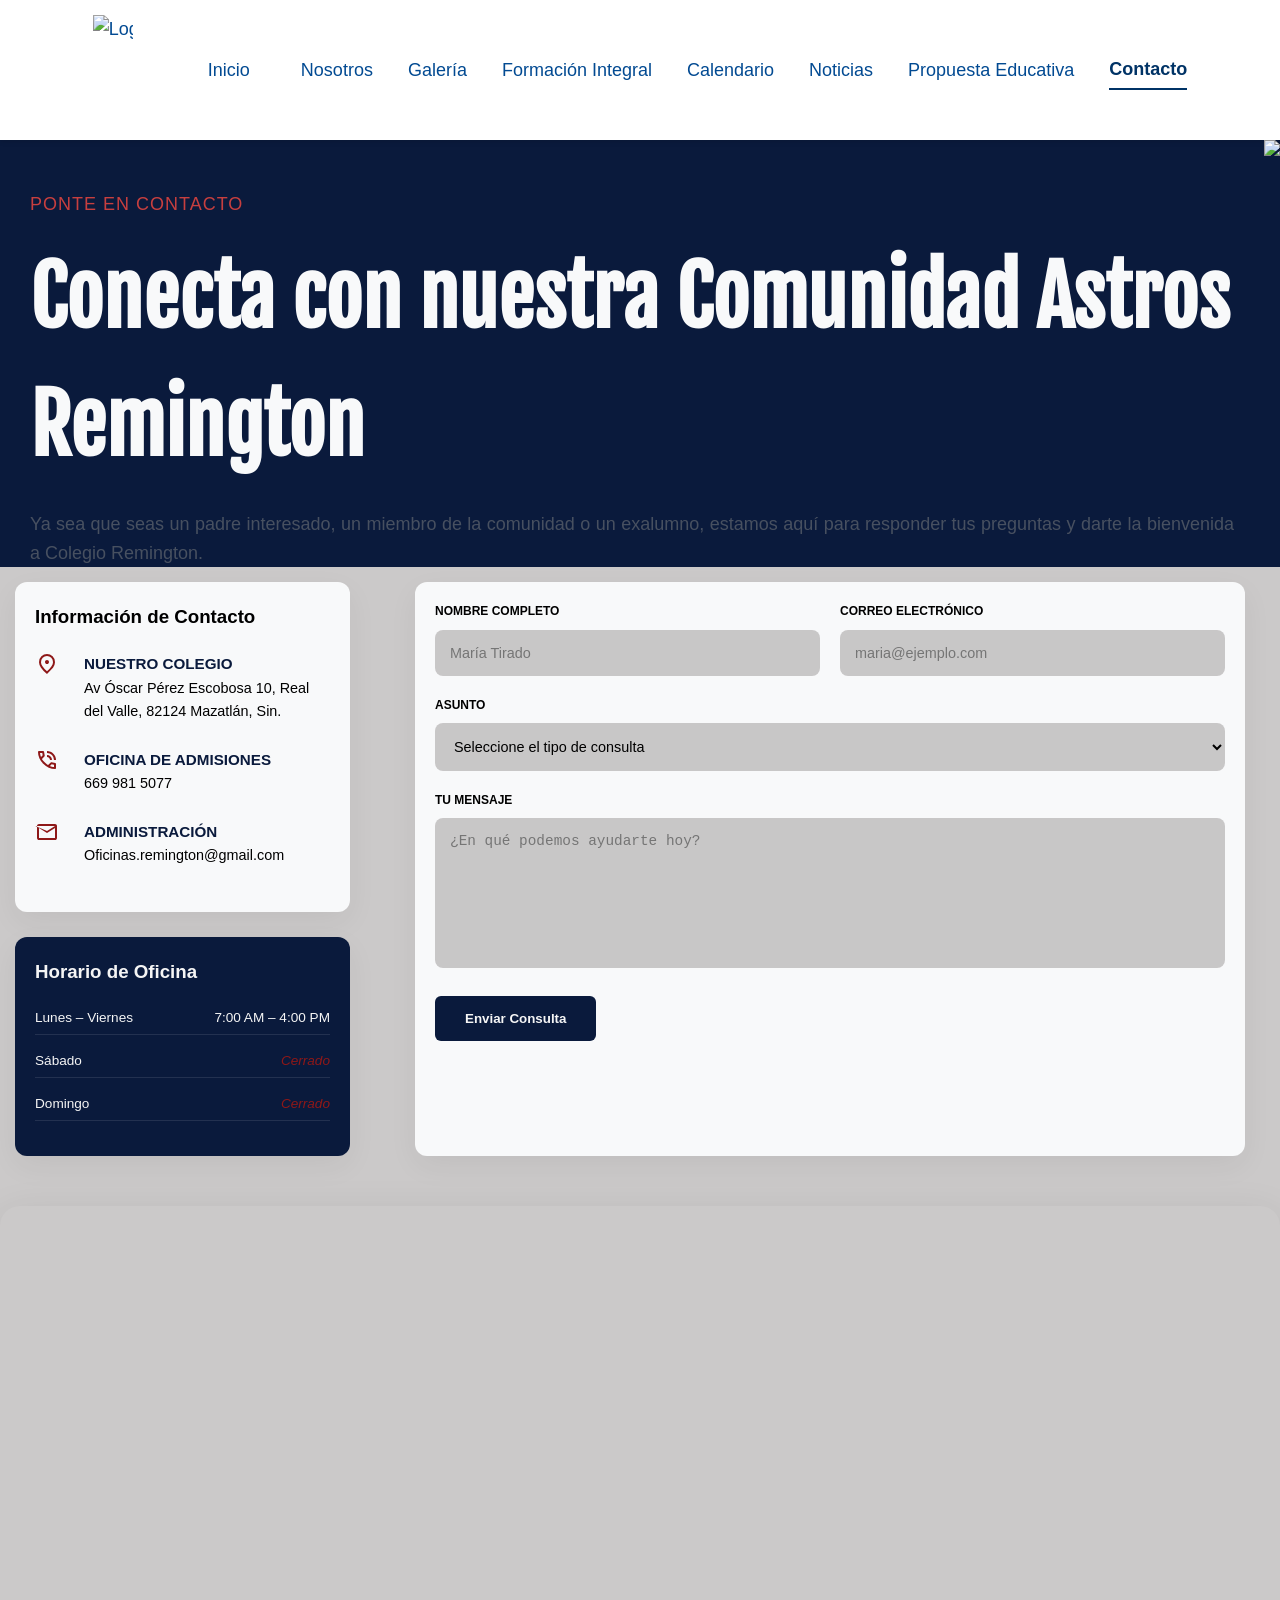
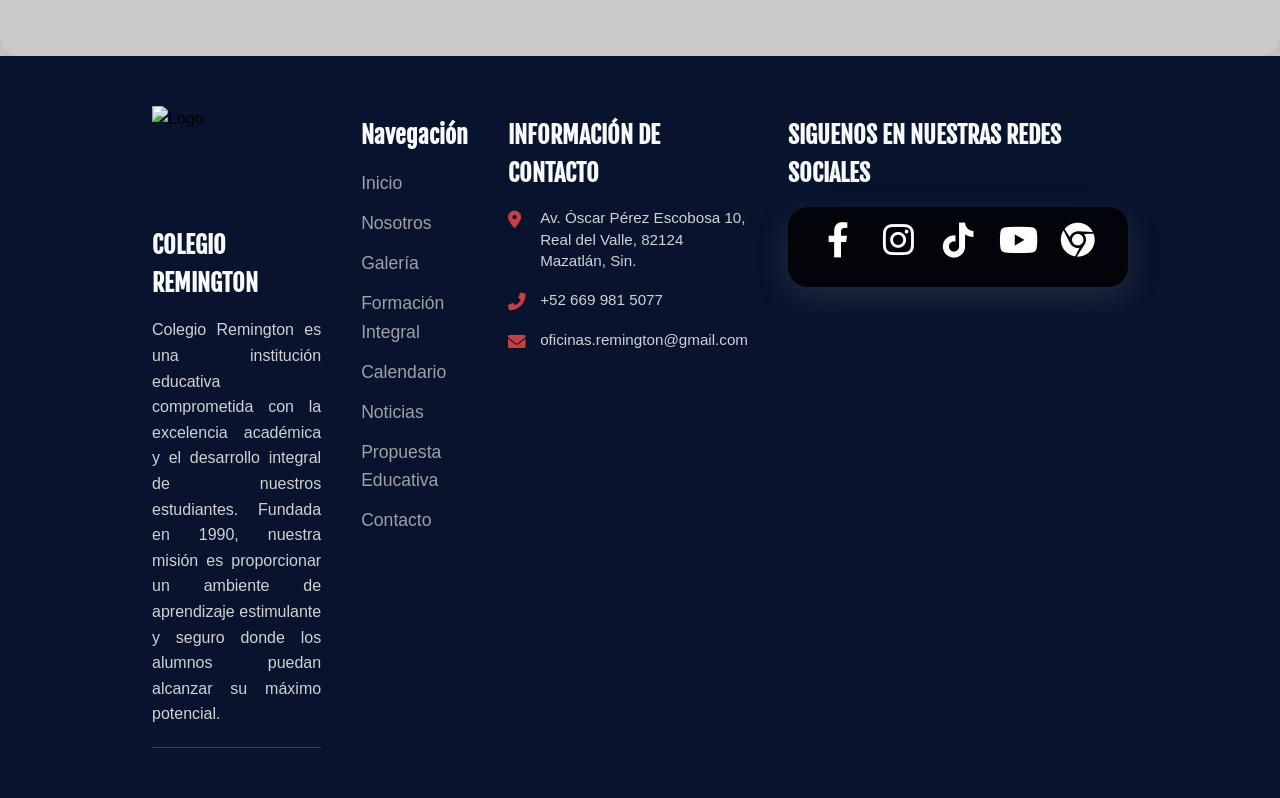
==== Templates/Contacto.html @ 38dfdec6 "Pagina Nueva Pagina Nueva" ====
<!DOCTYPE html>
<html lang="es">
<head>
    <meta charset="UTF-8">
    <meta name="viewport" content="width=device-width, initial-scale=1.0">
    <title> Colegio Remington | Contacto </title>
    <link rel="stylesheet" href="../Styles/Header.css">
    <link rel="icon" href="../Imagenes/Faviconn.png">
    <link rel="stylesheet" href="https://cdnjs.cloudflare.com/ajax/libs/font-awesome/6.0.0-beta3/css/all.min.css">
    <link rel="stylesheet" href="../Styles/Contacto.css">
    <link rel="stylesheet" href="../Styles/Footer.css">
    <link rel="preconnect" href="https://fonts.googleapis.com">
    <link rel="preconnect" href="https://fonts.gstatic.com" crossorigin>
    <link href="https://fonts.googleapis.com/css2?family=Fjalla+One&display=swap" rel="stylesheet">
</head>
<body>
    
<header>

    <nav class="Espacios">
      <a href="index.html"><img src= "../Imagenes/LOGO.png" alt="Logo">
      <a href="index.html" > Inicio </a>
      <a href="Nosotros.html">Nosotros</a>
      <a href="Galeria.html">Galería</a>
      <a href="FormacionIntegral.html">Formación Integral</a>
      <a href="Calendario.html">Calendario</a>
      <a href="Noticias.html">Noticias</a>
      <a href="PropuestaEducativa.html">Propuesta Educativa</a>
      <a href="Contacto.html" class="active">Contacto</a>
    </nav>

</header>

<main>
    <div class="Primera">
        <div class="Luffy">
        <p class="sub">PONTE EN CONTACTO</p>
        <h1>Conecta con nuestra Comunidad Astros Remington</h1>
        <p class="Des">
            Ya sea que seas un padre interesado, un miembro de la comunidad o un exalumno, 
            estamos aquí para responder tus preguntas y darte la bienvenida a Colegio Remington.
        </p>
        </div>
        <img src="../Imagenes/Contacto.png">
    </div>

    <div class="Zoro">
        <aside class="info-column">
            <div class="card contact-info">
                <h3>Información de Contacto</h3>
                <div class="item">
                    <span class="icon"><svg xmlns="http://www.w3.org/2000/svg" height="24px" viewBox="0 -960 960 960" width="24px" fill="#8e1818"><path d="M536.5-503.5Q560-527 560-560t-23.5-56.5Q513-640 480-640t-56.5 23.5Q400-593 400-560t23.5 56.5Q447-480 480-480t56.5-23.5ZM480-186q122-112 181-203.5T720-552q0-109-69.5-178.5T480-800q-101 0-170.5 69.5T240-552q0 71 59 162.5T480-186Zm0 106Q319-217 239.5-334.5T160-552q0-150 96.5-239T480-880q127 0 223.5 89T800-552q0 100-79.5 217.5T48₀-8₀Zm₀₋₄₈₀Z"/></svg></span>
                    <p><strong>NUESTRO COLEGIO</strong><br>Av Óscar Pérez Escobosa 10, Real del Valle, 82124 Mazatlán, Sin.</p>
                </div>
                <div class="item">
                    <span class="icon"><svg xmlns="http://www.w3.org/2000/svg" height="24px" viewBox="0 -960 960 960" width="24px" fill="#8e1818"><path d="M760-480q0-117-81.5-198.5T480-760v-80q75 0 140.5 28.5t114 77q48.5 48.5 77 114T840-480h-80Zm-160 0q0-50-35-85t-85-35v-80q83 0 141.5 58.5T680-480h-80Zm198 360q-125 0-247-54.5T329-329Q229-429 174.5-551T120-798q0-18 12-30t30-12h162q14 0 25 9.5t13 22.5l26 140q2 16-1 27t-11 19l-97 98q20 37 47.5 71.5T387-386q31 31 65 57.5t72 48.5l94-94q9-9 23.5-13.5T670-390l138 28q14 4 23 14.5t9 23.5v162q0 18-12 30t-30 12ZM241-600l66-66-17-94h-89q5 41 14 81t26 79Zm358 358q39 17 79.5 27t81.5 13v-88l-94-19-67 67ZM241-600Zm358 358Z"/></svg></span>
                    <p><strong>OFICINA DE ADMISIONES</strong><br>669 981 5077</p>
                </div>
                <div class="item">
                    <span class="icon"><svg xmlns="http://www.w3.org/2000/svg" height="24px" viewBox="0 -960 960 960" width="24px" fill="#8e1818"><path d="M160-160q-33 0-56.5-23.5T80-240v-480q0-33 23.5-56.5T160-800h640q33 0 56.5 23.5T880-720v480q0 33-23.5 56.5T800-160H160Zm320-280L160-640v400h640v-400L480-440Zm0-80 320-200H16<PASSWORD>l32<PASSWORD> 2<PASSWORD>ZM16<PASSWORD>v-8<PASSWORD> 48<PASSWORD>-4<PASSWORD>Z"/></svg></span>
                    <p><strong>ADMINISTRACIÓN</strong><br>Oficinas.remington@gmail.com</p>
                </div>
            </div>

            <div class="card hours-card">
                <h3>Horario de Oficina</h3>
                <ul class="hours-list">
                    <li><span>Lunes – Viernes</span> <span>7:00 AM – 4:00 PM</span></li>
                    <li><span>Sábado</span> <span class="closed">Cerrado</span></li>
                    <li><span>Domingo</span> <span class="closed">Cerrado</span></li>
                </ul>
            </div>
        </aside>

     <section class="form-card card">
    <form action="https://formspree.io/f/xykbawvq" method="POST">
        <div class="form-row">
            <div class="input-group">
                <label>NOMBRE COMPLETO</label>
                <input type="text" name="nombre" placeholder="María Tirado" required>
            </div>
            <div class="input-group">
                <label>CORREO ELECTRÓNICO</label>
                <input type="email" name="email" placeholder="maria@ejemplo.com" required>
            </div>
        </div>
        
        <div class="input-group">
            <label>ASUNTO</label>
            <select name="asunto">
                <option value="">Seleccione el tipo de consulta</option>
                <option value="General">Información General</option>
                <option value="Admisiones">Admisiones</option>
                <option value="Eventos">Eventos y Actividades</option>
                <option value="Otros">Otros</option>
            </select>
        </div>

        <div class="input-group">
            <label>TU MENSAJE</label>
            <textarea name="mensaje" placeholder="¿En qué podemos ayudarte hoy?" required></textarea>
        </div>

        <button type="submit" class="btn-submit">Enviar Consulta</button>
    </form>
</section>

    </div>

    <section class="map-container">
        <iframe 
            src="https://www.google.com/maps/embed?pb=!1m18!1m12!1m3!1d3665.0980201631423!2d-106.42540482498924!3d23.275887806828084!2m3!1f0!2f0!3f0!3m2!1i1024!2i768!4f13.1!3m3!1m2!1s0x8698ad23873f5e35%3A0x8af2fbb7fe4e017b!2sColegio%20Remington!5e0!3m2!1ses-419!2smx!4v1775183508991!5m2!1ses-419!2smx" width="100%"  height="450"  style="border:0;" allowfullscreen="" loading="lazy" referrerpolicy="no-referrer-when-downgrade">
        </iframe>
      
    </section>

</main>

<footer>
  <div class="contenido">

    <div class="f-col">
        <div class =Principal>
        <img src="../Imagenes/Faviconn.png" alt="Logo">
        <h4>COLEGIO REMINGTON</h4>
        <p>
            Colegio Remington es una institución educativa comprometida con la excelencia académica y el desarrollo integral de nuestros estudiantes. 
            Fundada en 1990, nuestra misión es proporcionar un ambiente de aprendizaje estimulante y seguro donde los alumnos puedan alcanzar su máximo potencial.
        </p>
        </div>
    </div>

    <div class="f-col">
      <h4>Navegación</h4>
        <a href="index.html">Inicio</a>
        <a href="Nosotros.html">Nosotros</a>
        <a href="Galeria.html">Galería</a>
        <a href="FormacionIntegral.html">Formación Integral</a>
        <a href="Calendario.html">Calendario</a>
        <a href="Noticias.html">Noticias</a>
        <a href="PropuestaEducativa.html">Propuesta Educativa</a>
        <a href="Contacto.html">Contacto</a>
    
    </div>

    <div class="f-col">
    <h4>INFORMACIÓN DE CONTACTO</h4>
    
    <div class="contacto">
        <i class="fas fa-map-marker-alt"></i>
        <span>Av. Óscar Pérez Escobosa 10, Real del Valle, 82124 Mazatlán, Sin.</span>
    </div>

    <div class="contacto">
        <i class="fas fa-phone-alt"></i>
        <span>+52 669 981 5077</span>
    </div>

    <div class="contacto">
        <i class="fas fa-envelope"></i>
        <span>oficinas.remington@gmail.com</span>
    </div>
</div>

    <div class="f-col connect">
      <h4>SIGUENOS EN NUESTRAS REDES SOCIALES</h4>
<div class="social">
    <div class="dock">
        <div class="icono">
            <a href="https://facebook.com/ColegioRemingtonAC" target="_blank" rel="noopener noreferrer">
                <i class="fab fa-facebook-f"></i>
            </a>
        </div>
        
        <div class="icono">
            <a href="https://www.instagram.com/colegioremington/" target="_blank" rel="noopener noreferrer">
                 <i class="fab fa-instagram"></i>
            </a>
        </div>
        
        <div class="icono">
            <a href="https://www.tiktok.com/@colegio.remington" target="_blank"rel="noopener noreferrer">
                <i class="fab fa-tiktok"></i>
            </a>
        </div>
        
        <div class="icono">
            <a href="https://www.youtube.com/@colegioremington3898" target="_blank" rel="noopener noreferrer">
                <i class="fab fa-youtube"></i>
            </a>
        </div>
        
        <div class="icono">
            <a href="index.html" target="_blank" rel="noopener noreferrer">
                <i class="fab fa-chrome"></i>
            </a>
        </div>
    </div>
</div>
    </div>
    </div>
    </div>
    
</div>

</footer>
</body>

</html>
---- Styles/Header.css ----
body {
  font-family: 'Segoe UI', Tahoma, Geneva, Verdana, sans-serif;    
  margin: 0;
}

header {
  display: flex;
  justify-content:center;
  align-items: center;
  padding: 10px 5%;
  background-color: #fff;
 box-shadow: 0 2px 5px rgba(0,0,0,0.1); 
}
 
/*OJO: esto puede que no sea compatible, segun es lo  más moderno, hay que comprobarlo*/
header {
  position: sticky;
  top: 0;
  width: 100%;
  z-index: 1000;
}

.Espacios img {
  height: 110px;
  display: block; 
  margin-right: 40px;
}

.Espacios {
  list-style: none;
  display: flex;
  align-items: center;
  gap: 35px;
  margin: 0;
  padding: 0;
}

.Espacios a {
  color: #024a92; 
  font-weight: 500;
  font-size: 18px;
  position: relative; 
  padding: 5px 0;
  transition: color 0.3s ease;
  text-decoration: none;
  width: 100%;
  white-space: nowrap;
}

/* --- Nota: esto es importante, sirve para el cambio de color, NO MODIFICAR ATTE: AVIS11 --- */

.Espacios a:hover {
  color: #c0392b; 
}

.Espacios a::after {
  content: '';
  position: absolute;
  width: 0;
  height: 2px;
  bottom: 0;
  left: 0;
  background-color: #c0392b;
  transition: width 0.3s ease; 
}


.Espacios a:hover::after {
  width: 100%;
}

/* NOTA: Segun esto va a servir para marcar un link activo- ESTA EN PRUEBA 31/03/2026 7:00 PM NO MODIFICAR ATTE: AVIS11*/
/* NOTA: Resultado 100% APROBADO, sirve para poner la línea azul y azul en la pagina que estas, RECORDAR PONER EL CLASS ACTIVO EN EL INDEX, YA QUE SI NO NO FUNCIONA ----- 31/03/2026 7:26 PM NO MODIFICAR ATTE: AVIS11 */

.Espacios a.active {
  color: #003366;
  border-bottom: 2px solid #003366;
  font-weight: bold;
}
---- Styles/Contacto.css ----
/*Aún no se que significa root pero te ayuda a tener la misma paleta de colores, SE USARA EN LAS PAGINAS SIGUIENTES 10/10 */
:root {
    --azul: #0a1a3c;
    --Rojo: #8e1818;
    --bg-light: #f8f9fa;
    --gris: #b0adada7;
    --GF: #555657;
    --rojo-claro:#c73f3f;


}

* {
    box-sizing: border-box;
    margin: 0;
    padding: 0;
}


body {
    font-family: 'Segoe UI', Tahoma, Geneva, Verdana, sans-serif;
    background-color: var(--gris);
    line-height: 1.6;
}


.container {
    max-width: 1200px;
    margin: 0 auto;
    padding: 60px 20px;
}
/*Textos de arriba*/
.Primera {
    display: flex;
    background-color: var(--azul);
}


.Luffy {
    display: flex;
    flex-direction: column;
}


.sub {
    color: var(--rojo-claro);
    font-size: 0.8rem;
    margin-top: 50px;
    margin-left: 30px;
    letter-spacing: 1px;
    font-size: 18px;
}


.Primera h1 {
    color: var(--bg-light);
    margin-left: 30px;
    margin-right: 30px;
    font-size: 80px;
    margin-top: 15px;
    font-family: "Fjalla One", sans-serif;
}


.Des {
    color: #7f818286;
    margin-left: 30px;
    margin-right: 30px;
    font-size: 18px;
    margin-top: 20px;
    text-align: justify;
}




/*INICIA EL CONTENIDO 06/04/2026 */
.Zoro {
    display: grid;
    grid-template-columns: 370px 1fr;
    gap: 30px;
    margin-bottom: 50px;
    margin-top: 15px;
    margin-left: 15px;
}




/* Tarjetas */
.card {
    background: var(--bg-light);
     padding: 20px;
    border-radius: 12px;
    box-shadow: 0 10px 30px rgba(0,0,0,0.05);
    margin-right: 35px;


}


.item {
    display: flex;
    gap: 15px;
    margin-bottom: 25px;
}
.item p strong {
    margin-top: 10px;
    color: var(--azul);
    font-size: 0.95rem;
}


.item p {
    font-size: 0.9rem;
    margin-left: 10px;
    margin-right: 10px;
 }


.card h3 {
    margin-block-end: 20px;
}




.hours-card {
    background-color: var(--azul);
    color: whitesmoke;
    margin-top: 25px;
}


.hours-list {
    list-style: none;
    margin-top: 20px;
}


.hours-list li {
    display: flex;
    justify-content: space-between;
    font-size: 0.85rem;
    margin-bottom: 15px;
    border-bottom: 1px solid rgba(255,255,255,0.1);
    padding-bottom: 5px;
}


.closed { color: var(--Rojo); font-style: italic; }


/* Formulario */
.form-row {
    display: flex;
    gap: 20px;
}


.input-group {
    margin-bottom: 20px;
    flex: 1;

}


label {
    display: block;
    font-weight: bold;
    font-size: 0.75rem;
    margin-bottom: 8px;
}


input, select, textarea {
    width: 100%;
    padding: 15px;
    border: none;
    border-radius: 8px;
    background-color: var(--gris);
    font-size: 0.9rem;
}


textarea {
    height: 150px;
    resize: none;
}


.btn-submit {
    background-color: var(--azul);
    color: whitesmoke;
    border: none;
    border-radius: 6px;
    font-weight: bold;
    cursor: pointer;
    transition: background 0.3s;
    padding: 15px 30px;
}


/*Aqui se usa otra vez el hover, para el botoncito*/
.btn-submit:hover {
    background-color: var(--rojo-claro)
}


/* Mapa con Estilo */
.map-container {
    position: relative;
    border-radius: 20px;
    overflow: hidden;
    line-height: 0;
    box-shadow: 0 10px 40px rgba(0,0,0,0.1)
}
---- Styles/Footer.css ----
:root {
--azulm: #08142e;
    --Rojof: #8e1818;
    --bg-light: #f8f9fa;
    --griss: #c8c4c4;
    --GF: #555657;
    --rojo-claro:#c73f3f;
    --azula:#0f2655;
}

* {
margin: 0%;
    padding: 0;
    box-sizing: border-box;
}


footer {
    width: 100%;
    background-color: var(--azulm);
    padding: 30px;
    box-sizing: border-box;
    padding-top: 50px;
    margin-top: auto;
}


.Principal img {
  height: 110px;
  display: block;
  margin-right: 40px;
}


h4 {
    color: var(--bg-light);
    font-size: 1.5rem;
    margin-top: 10px;
    font-family: "Fjalla One", sans-serif;
    margin-block-end: 15px;
}


.Principal h4 {
    color: var(--bg-light);
    font-size: 1.5rem;
    margin-top: 10px;
    font-family: "Fjalla One", sans-serif;
}


.Principal p {
    margin-top: 25px;
    color: var(--griss);
    font-size: 16px;
    margin-top: 10px;
    line-height: 2;
    text-align: justify;
    width: 100%;
}




.f-col p {
    text-align: justify;
    color: #d1d1d1;
    line-height: 1.6;
    padding-bottom: 20px;
    border-bottom: 1px solid rgb(255, 255, 255, 0.2);
    margin-bottom: 20px;
}


.contenido {


  display: grid;
  grid-template-columns:3fr 1fr 1fr 1.5fr;
  max-width: 90%;
  margin: 0 auto;
  gap: 40px;
  padding: 0 5%; /
}




footer .contacto{
    display: flex;
    align-items: flex-start;
    gap: 12px;              
    margin-bottom: 18px;    
}


footer .contacto i {
    color: var(--rojo-claro);            
    font-size: 1.1rem;
    min-width: 20px;        
    margin-top: 4px;        
}


footer .contacto span {
    color: #d1d1d1;
    font-size: 0.95rem;
    line-height: 1.4;
    text-align: left;
}
footer .f-col a {
  display: block;
  color: #a0a0a0;
  text-decoration: none;
  margin-bottom: 12px;
  font-size: 1.10rem;
}


footer .f-col a:hover {
  color: var(--rojo-claro)
}


footer .btn-red:hover {
  background-color: #d93025;
}


footer .social {
    flex: 1;
    display: flex;
    justify-content: center;
    align-items: center;

}




footer .dock {
    background-color: rgba(0, 0, 0, 0.8); 
    padding: 10px 20px;
    border-radius: 20px; 
    display: flex;
    box-shadow: 0 10px 30px rgba(100, 92, 92, 0.3); 
}


footer .icono {
    width: 60px; 
    height: 60px;
    display: flex;
    justify-content: center; 
    align-items: center;   
    cursor: pointer;        
    transition: transform 0.3s ease-out;
}

footer .icono i {
    font-size: 35px; /* Tamaño del icono */
    color: white;    /* Color por defecto del icono */
}


footer .icono:hover {
    transform: translateY(-20px) scale(1.5);
}
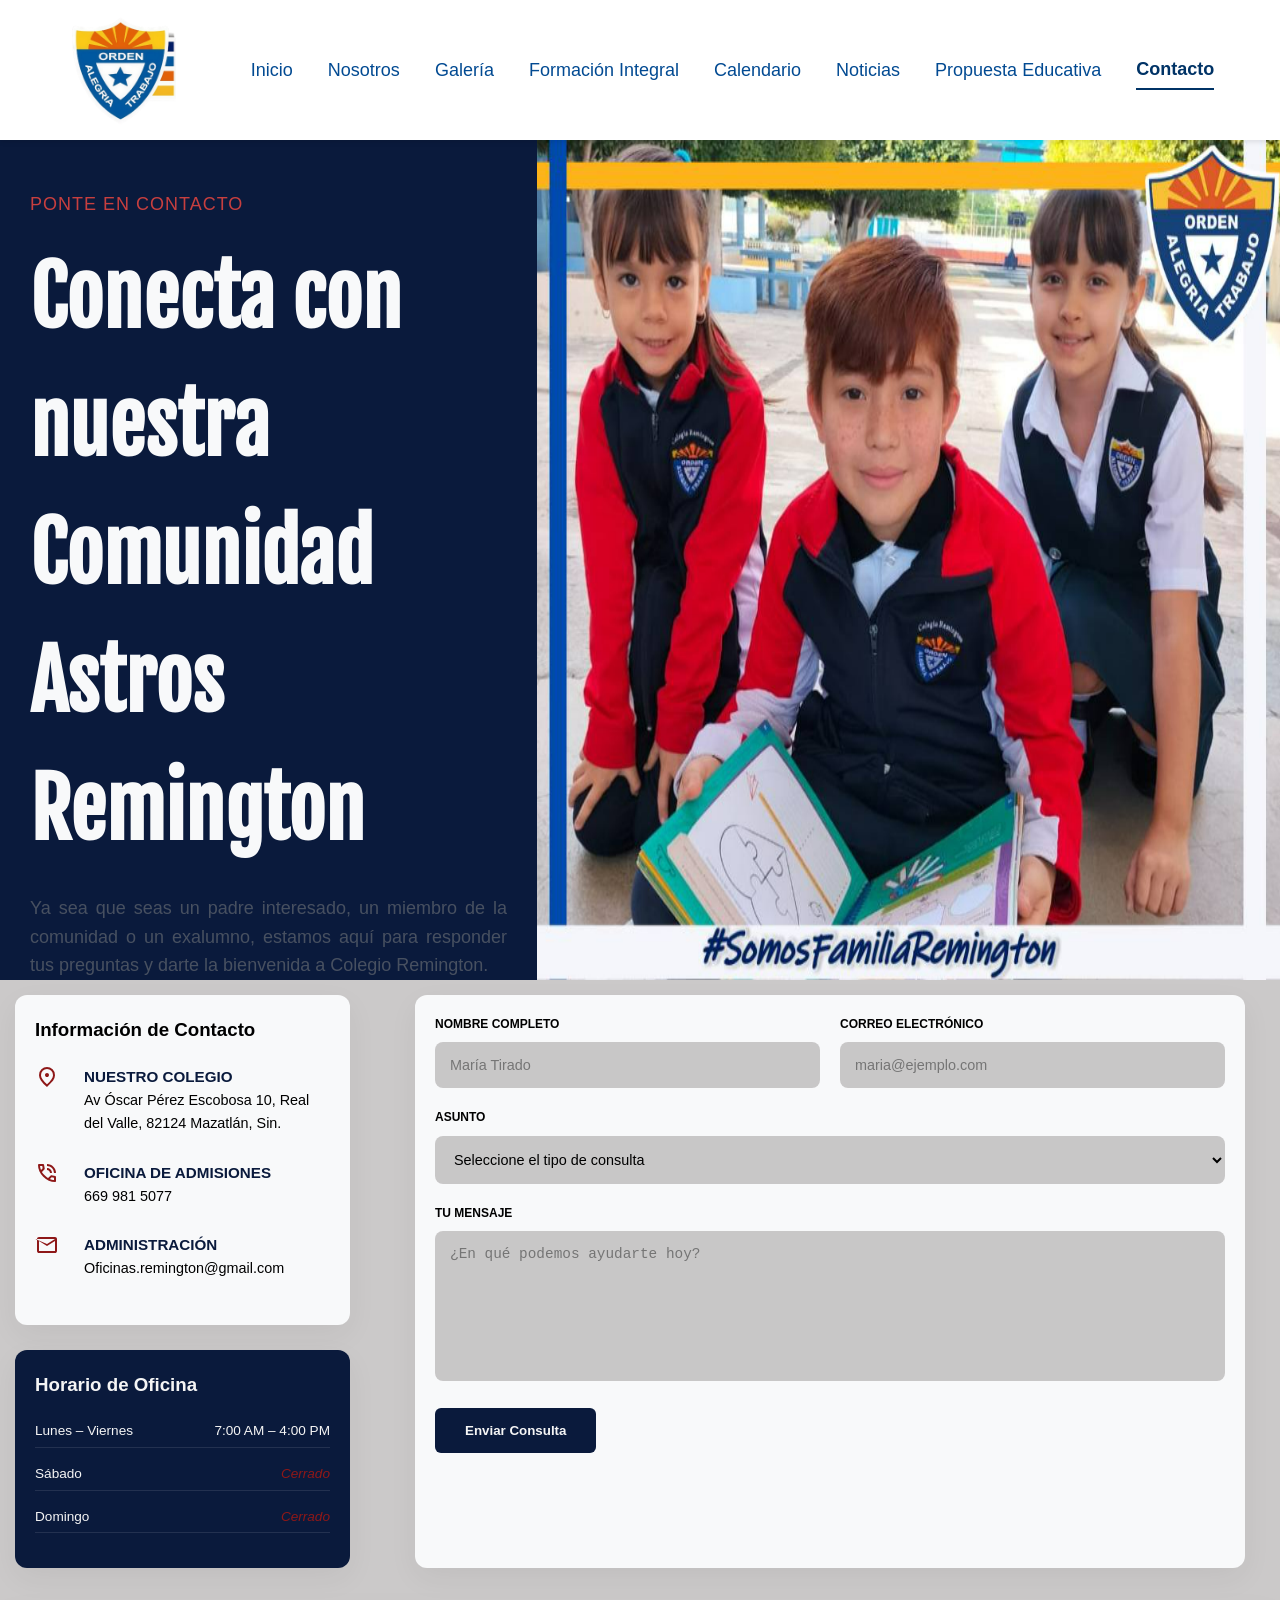
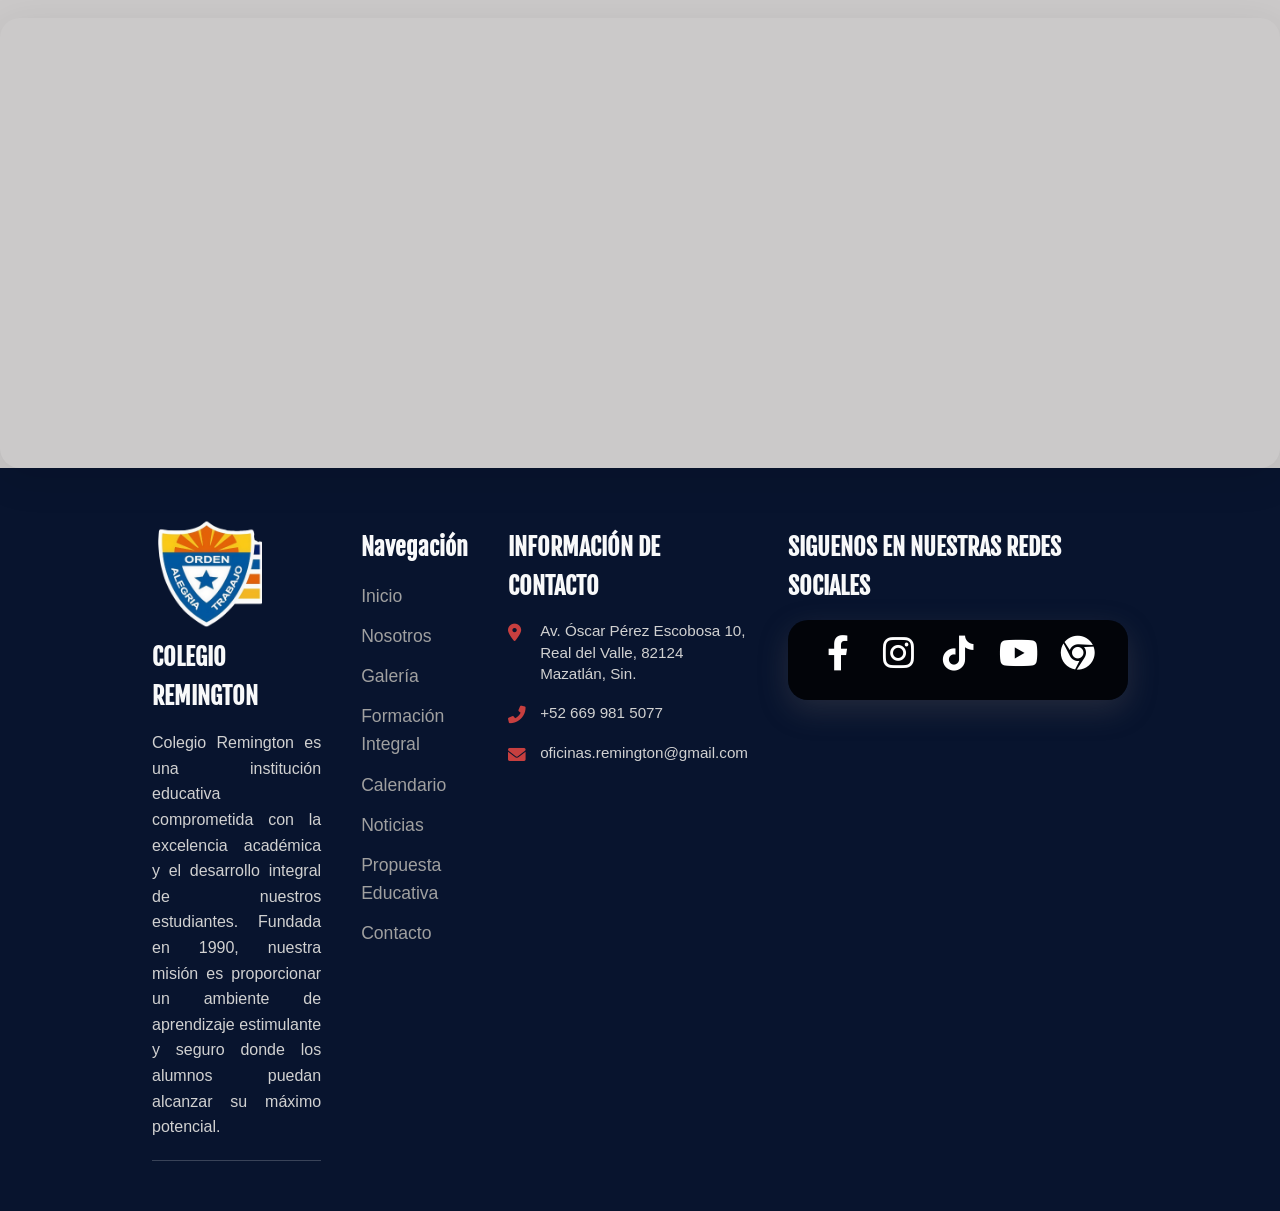
==== commit 7031efe4: "Add files via upload" ====
--- a/Templates/Contacto.html
+++ b/Templates/Contacto.html
@@ -18,8 +18,8 @@
 <header>
 
     <nav class="Espacios">
-      <a href="index.html"><img src= "../Imagenes/LOGO.png" alt="Logo">
-      <a href="index.html" > Inicio </a>
+      <a href="../index.html"><img src= "../Imagenes/LOGO.png" alt="Logo">
+      <a href="../index.html" > Inicio </a>
       <a href="Nosotros.html">Nosotros</a>
       <a href="Galeria.html">Galería</a>
       <a href="FormacionIntegral.html">Formación Integral</a>
@@ -132,7 +132,7 @@
 
     <div class="f-col">
       <h4>Navegación</h4>
-        <a href="index.html">Inicio</a>
+        <a href="../index.html">Inicio</a>
         <a href="Nosotros.html">Nosotros</a>
         <a href="Galeria.html">Galería</a>
         <a href="FormacionIntegral.html">Formación Integral</a>
@@ -191,7 +191,7 @@
         </div>
         
         <div class="icono">
-            <a href="index.html" target="_blank" rel="noopener noreferrer">
+            <a href="../index.html" target="_blank" rel="noopener noreferrer">
                 <i class="fab fa-chrome"></i>
             </a>
         </div>
